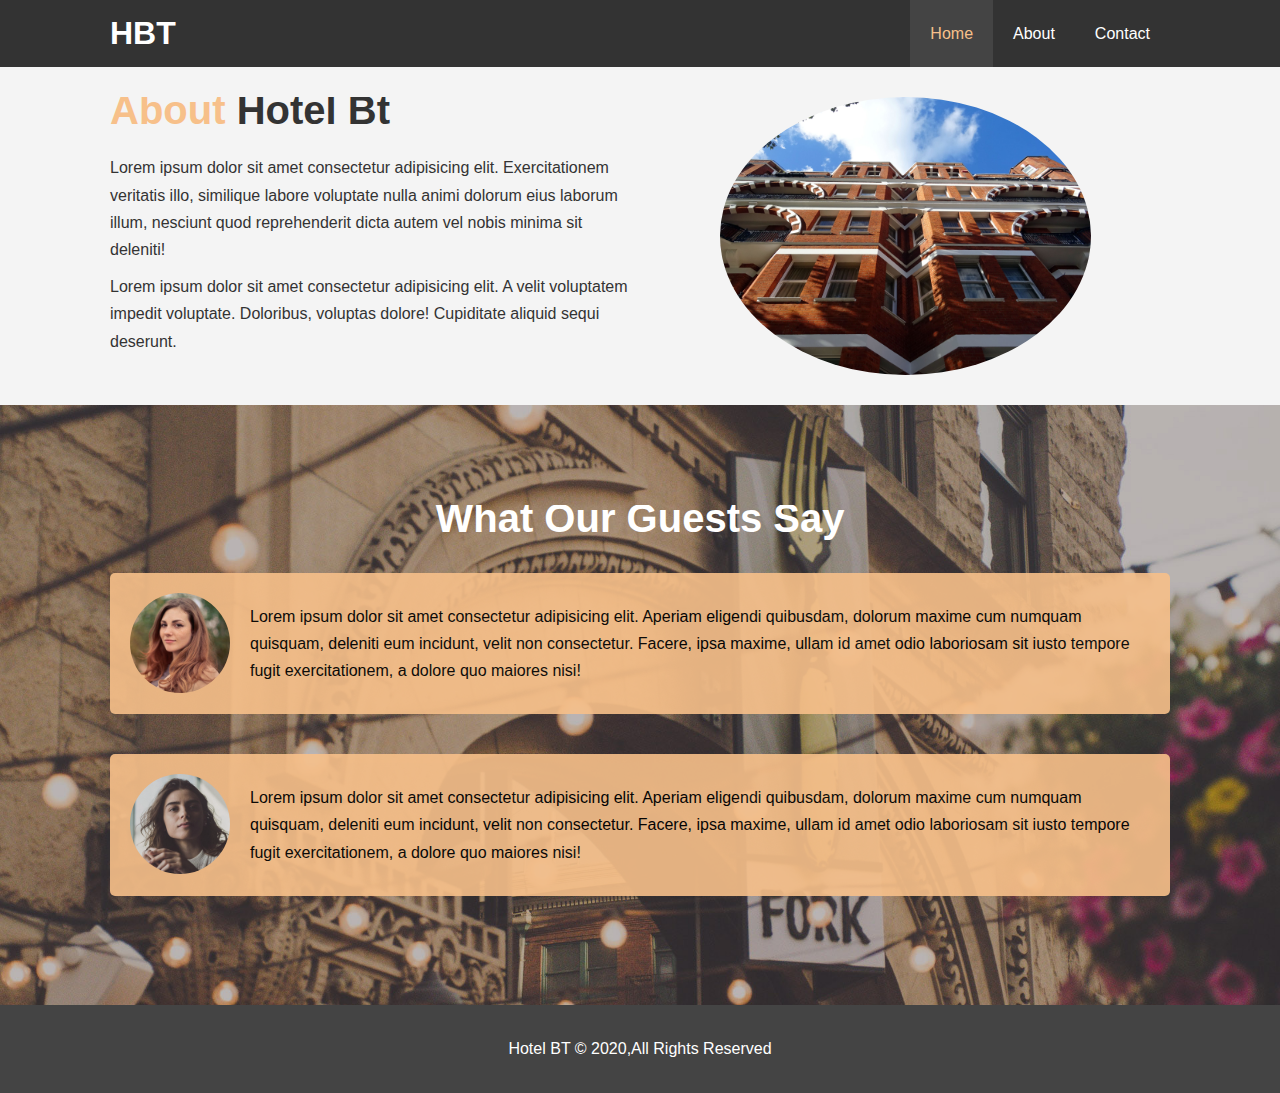
==== about.html @ f8c1b088 "About Page Markup & Styling" ====
<!DOCTYPE html>
<html lang="en">
<head>
    <meta charset="UTF-8">
    <title>About Page</title>
    <link rel="stylesheet" href="https://cdnjs.cloudflare.com/ajax/libs/font-awesome/5.13.0/css/all.min.css">
    <link rel="stylesheet" href="css/main.css">
</head>

<body>
<header>
    <nav id="nav">
        <div class="container">
            <h1 class="logo"><a href="index.html">HBT</a></h1>
            <ul>
                <li><a class="current" href="index.html">Home</a></li>
                <li><a href="about.html">About</a></li>
                <li><a href="contact.html">Contact</a></li>
            </ul>
        </div>
    </nav>
    </header>
<section id="about" class="bg-light">
    <div class="container">
    <div class="about-info ">
        <h1><span class="text-primary">About</span> Hotel Bt</h1>
        <p>Lorem ipsum dolor sit amet consectetur adipisicing elit. Exercitationem veritatis illo, similique labore voluptate nulla animi dolorum eius laborum illum, nesciunt quod reprehenderit dicta autem vel nobis minima sit deleniti!</p>
        <p>Lorem ipsum dolor sit amet consectetur adipisicing elit. A velit voluptatem impedit voluptate. Doloribus, voluptas dolore! Cupiditate aliquid sequi deserunt.</p>
    </div>
    <div class="about-img">
        <img src="images/photo-2.jpg" alt="">
    </div>
    </div>
</section>
<div class="clear"></div>
<section id="testimonials">
    <div class="container">
<h2>What Our Guests Say</h2>
    <div class="testimonials">
        <img src="images/person-1.jpg" alt="">
        <p>Lorem ipsum dolor sit amet consectetur adipisicing elit. Aperiam eligendi quibusdam, dolorum maxime cum numquam quisquam, deleniti eum incidunt, velit non consectetur. Facere, ipsa maxime, ullam id amet odio laboriosam sit iusto tempore fugit exercitationem, a dolore quo maiores nisi!</p>
    </div>
        <div class="testimonials">
            <img src="images/person-2.jpg" alt="">
            <p>Lorem ipsum dolor sit amet consectetur adipisicing elit. Aperiam eligendi quibusdam, dolorum maxime cum numquam quisquam, deleniti eum incidunt, velit non consectetur. Facere, ipsa maxime, ullam id amet odio laboriosam sit iusto tempore fugit exercitationem, a dolore quo maiores nisi!</p>
        </div>
    </div>
</section>
<footer id="main-footer">
    <p>Hotel BT &copy; 2020,All Rights Reserved</p>
</footer>
</body>
</html>
---- css/main.css ----
/*Reset*/
*{
    margin: 0;
    padding: 0;
    box-sizing: border-box;
}
:root
{
    --navbar-bg:#333;
    --layout-color:#f7c08a;
    --active-link:#444;
}
/*Main Styling*/
html,body
{

    font-family: 'Segoe UI', Tahoma, Geneva, Verdana, sans-serif;
    line-height: 1.7em;
}
a{color:#333333;text-decoration: none}
h1,h2,h3{padding-bottom:20px;}
p{margin: 10px 0;}

.container
{
    max-width: 1100px;
    margin: auto;
    overflow: auto;
    padding: 0 20px;
}
.bg-dark
{
    background: #333333;
    color: white;
}
.bg-light {
    background: #f4f4f4;
    color: #333;
}
.clear
{
    clear: both;
}
/*Navbar*/
#nav
{
    background:#333;
    color: white;
    overflow: auto;
}
 #nav a
{
    color: white;
}
#nav h1
{
    float: left;
    padding-top: 20px;
}
#nav ul
{
    list-style: none;
    float: right;
}


#nav ul li
{
    float: left;
}
#nav ul li a
{
    display: block;
    padding: 20px;
    text-align: center;
}
#nav ul li a:hover,
#nav ul li a.current
{
    background: #444;
    color: var(--layout-color);
}
.showcase
{
    background: url("../images/showcase.jpg") no-repeat center center/cover;
    height: 600px;
}
.showcase-content {
    color: white;
    text-align: center;
    padding: 170px 0;

}
.showcase-content h1
{
    font-size: 60px;
    line-height: 1.2em;
}
.text-primary
{
    color: var(--layout-color);
}
.showcase-content p
{
    font-size: 20px;
    line-height: 1.7em;
    padding-bottom: 20px;
}
.showcase-content a
{
    display: inline-block;
    font-size: 18px;
    color: white;
    background:#333;
    padding: 13px 25px;
    border: none;
}
.showcase-content a:hover
{
    background: var(--layout-color);
    color: #333;
}
#home-info
{
    height: 400px;
}
#home-info .img-side
{
    width: 50%;
    float: left;
    background: url("../images/photo-1.jpg") no-repeat;
    min-height: 100%;
}
#home-info .content-side
{
    width: 50%;
    float: right;
     height: 100%;
     text-align: center;
     overflow: hidden;
    padding: 50px 30px;
    overflow: hidden;
}
#home-info .content-side p
{
    padding-bottom: 30px;
}
#home-info .content-side a
{
    display: inline-block;
    font-size: 18px;
    color: #333333;
    background:#fff;
    padding: 13px 20px;
    border: none;
}
#home-info .content-side a:hover {
    background: var(--layout-color);
    color: #333;
}
/*Features Section*/
.box
{
    width: 33.3%;
    float: left;
    text-align: center;
    padding:50px;
}
.box i
{
    font-size: 50px;
    padding-bottom: 10px;
}
.box p
{
    line-height: 1.7em;
    font-size: 17px;
}
.box:nth-last-of-type(2)
{
    background: var(--layout-color);
}
/*Footer*/
#main-footer
{
    background: #444444;
    color: white;
    text-align: center;
    padding: 20px;
}

/*About Page*/
#about
{
padding: 30px 0;
}
#about .about-info
{
    width: 50%;
    float: left;
    height: 100%;
}
#about .about-info h1
{
    font-size: 40px;
}

#about .about-img
{
    width: 50%;
    float: right;
}
#about .about-img img
{
    display: block;
    border-radius: 50%;
    width: 70%;
    margin: auto;
}

/*testimonials*/
#testimonials
{
    padding-top: 100px;
    height: 600px;
    background: url("../images/test-bg.jpg") no-repeat center center/cover;
}
#testimonials h2
{
    text-align: center;
    color: white;
    padding-bottom: 40px;
    font-size: 40px;
}
.testimonials
{
    background: var(--layout-color);
    opacity: 0.9;
    border-radius: 5px;
    padding: 20px;
    margin-bottom: 40px;
}
.testimonials img
{
    width: 100px;
    float: left;
    border-radius: 50%;
    margin-right: 20px;

}
.testimonials p
{
    margin: 10px 0;
}
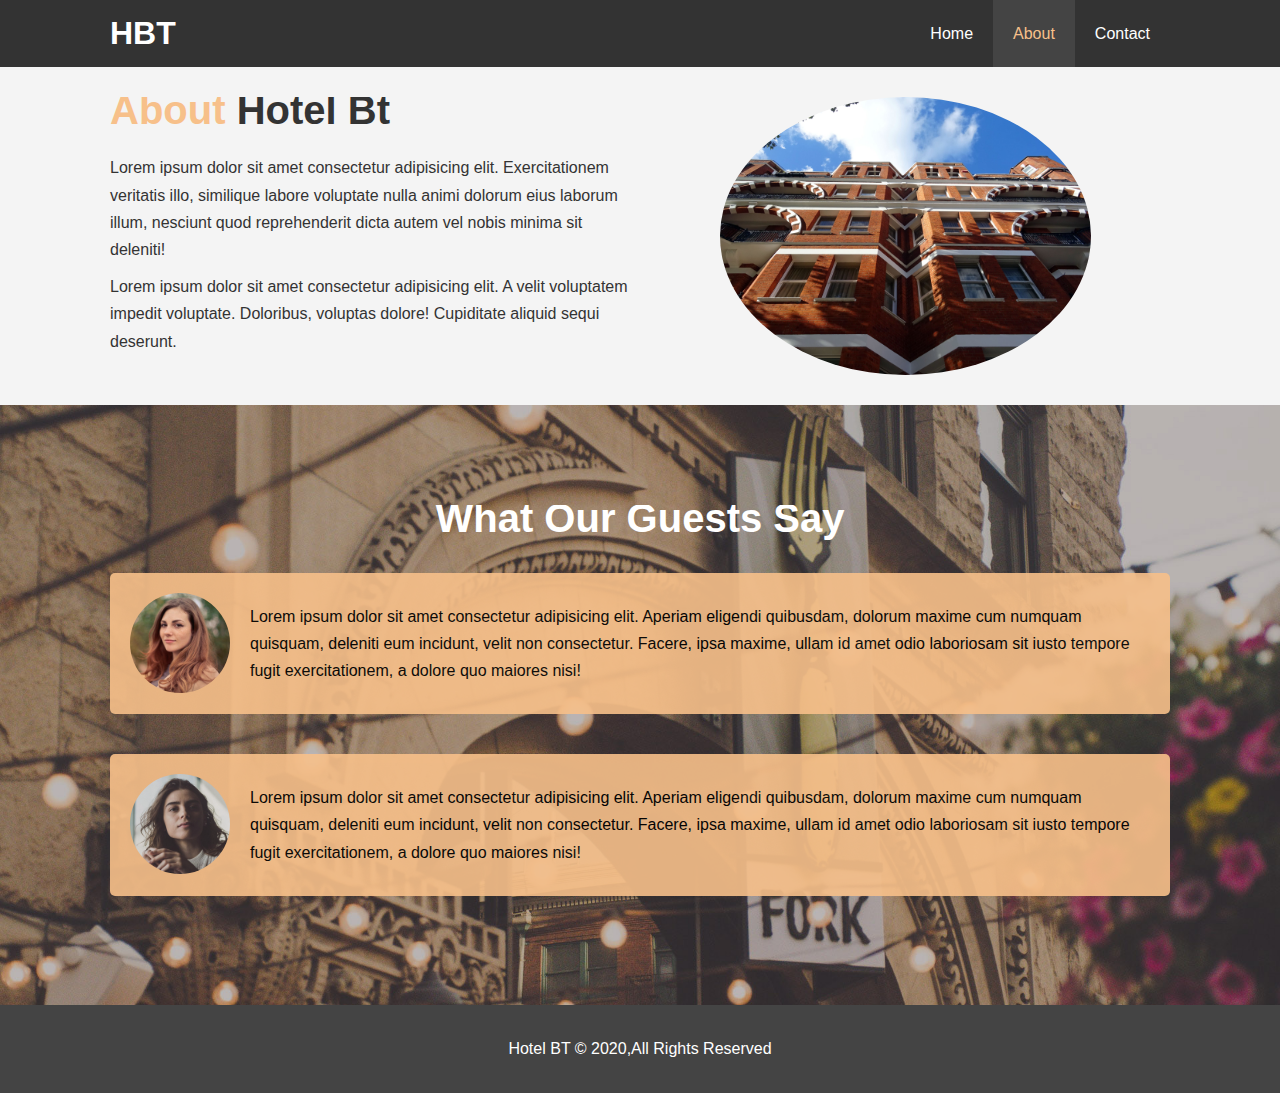
==== commit e0b809c6: "Current Class to About Page" ====
--- a/about.html
+++ b/about.html
@@ -13,8 +13,8 @@
         <div class="container">
             <h1 class="logo"><a href="index.html">HBT</a></h1>
             <ul>
-                <li><a class="current" href="index.html">Home</a></li>
-                <li><a href="about.html">About</a></li>
+                <li><a  href="index.html">Home</a></li>
+                <li><a class="current" href="about.html">About</a></li>
                 <li><a href="contact.html">Contact</a></li>
             </ul>
         </div>
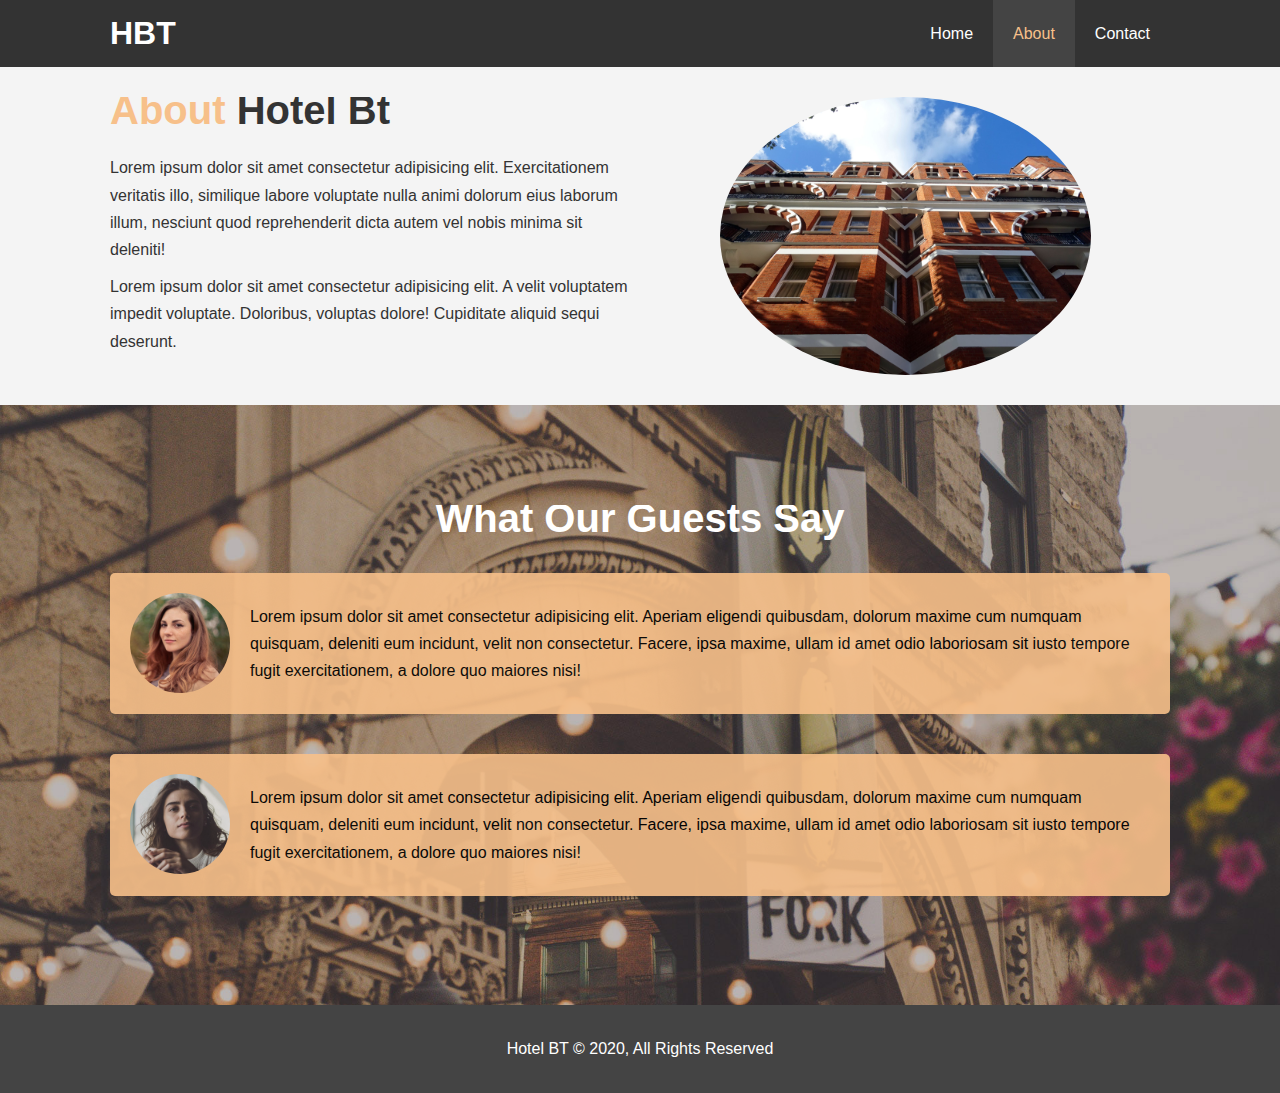
==== commit 96440a26: "Final Touch" ====
--- a/about.html
+++ b/about.html
@@ -2,7 +2,7 @@
 <html lang="en">
 <head>
     <meta charset="UTF-8">
-    <title>About Page</title>
+    <title>Hotel BT | About</title>
     <link rel="stylesheet" href="https://cdnjs.cloudflare.com/ajax/libs/font-awesome/5.13.0/css/all.min.css">
     <link rel="stylesheet" href="css/main.css">
 </head>
@@ -47,7 +47,7 @@
     </div>
 </section>
 <footer id="main-footer">
-    <p>Hotel BT &copy; 2020,All Rights Reserved</p>
+    <p>Hotel BT &copy; 2020, All Rights Reserved</p>
 </footer>
 </body>
 </html>--- a/css/main.css
+++ b/css/main.css
@@ -253,3 +253,76 @@
     margin: 10px 0;
 }
 
+/*Contact PAge*/
+#contact
+{
+    padding-top: 30px;
+    margin-bottom: 30px;
+}
+#contact h1
+{
+    font-size: 40px;
+}
+#form label
+{
+    display: block;
+    margin-bottom: 5px;
+}
+#form .form-group
+{
+    margin-bottom: 20px;
+}
+
+#form input
+{
+    border: 1px solid #ccc;
+    outline: 0;
+    padding:10px;
+    width: 100%;
+}
+#form input:focus
+{
+    border-color:var(--layout-color);
+}
+.form-group textarea
+{
+    border: 1px solid #ccc;
+    outline: 0;
+    width: 100%;
+    height: 152px;
+    padding: 10px;
+}
+.form-group textarea:focus
+{
+    border-color:var(--layout-color);
+}
+#form button
+{
+    border: 1px solid #333;
+    color: white;
+    background: #333;
+    padding: 10px 20px;
+    font-size: 18px;
+}
+#form button:hover
+{
+    background: var(--layout-color);
+    border-color: var(--layout-color);
+    color: #333333;
+    cursor: pointer;
+}
+
+#contact-info
+{
+    background: #333;
+}
+#contact-info .box
+{
+    width: 33.3%;
+    float: left;
+    color: white;
+}
+#contact-info .box:nth-last-of-type(2)
+{
+    background: none;
+}